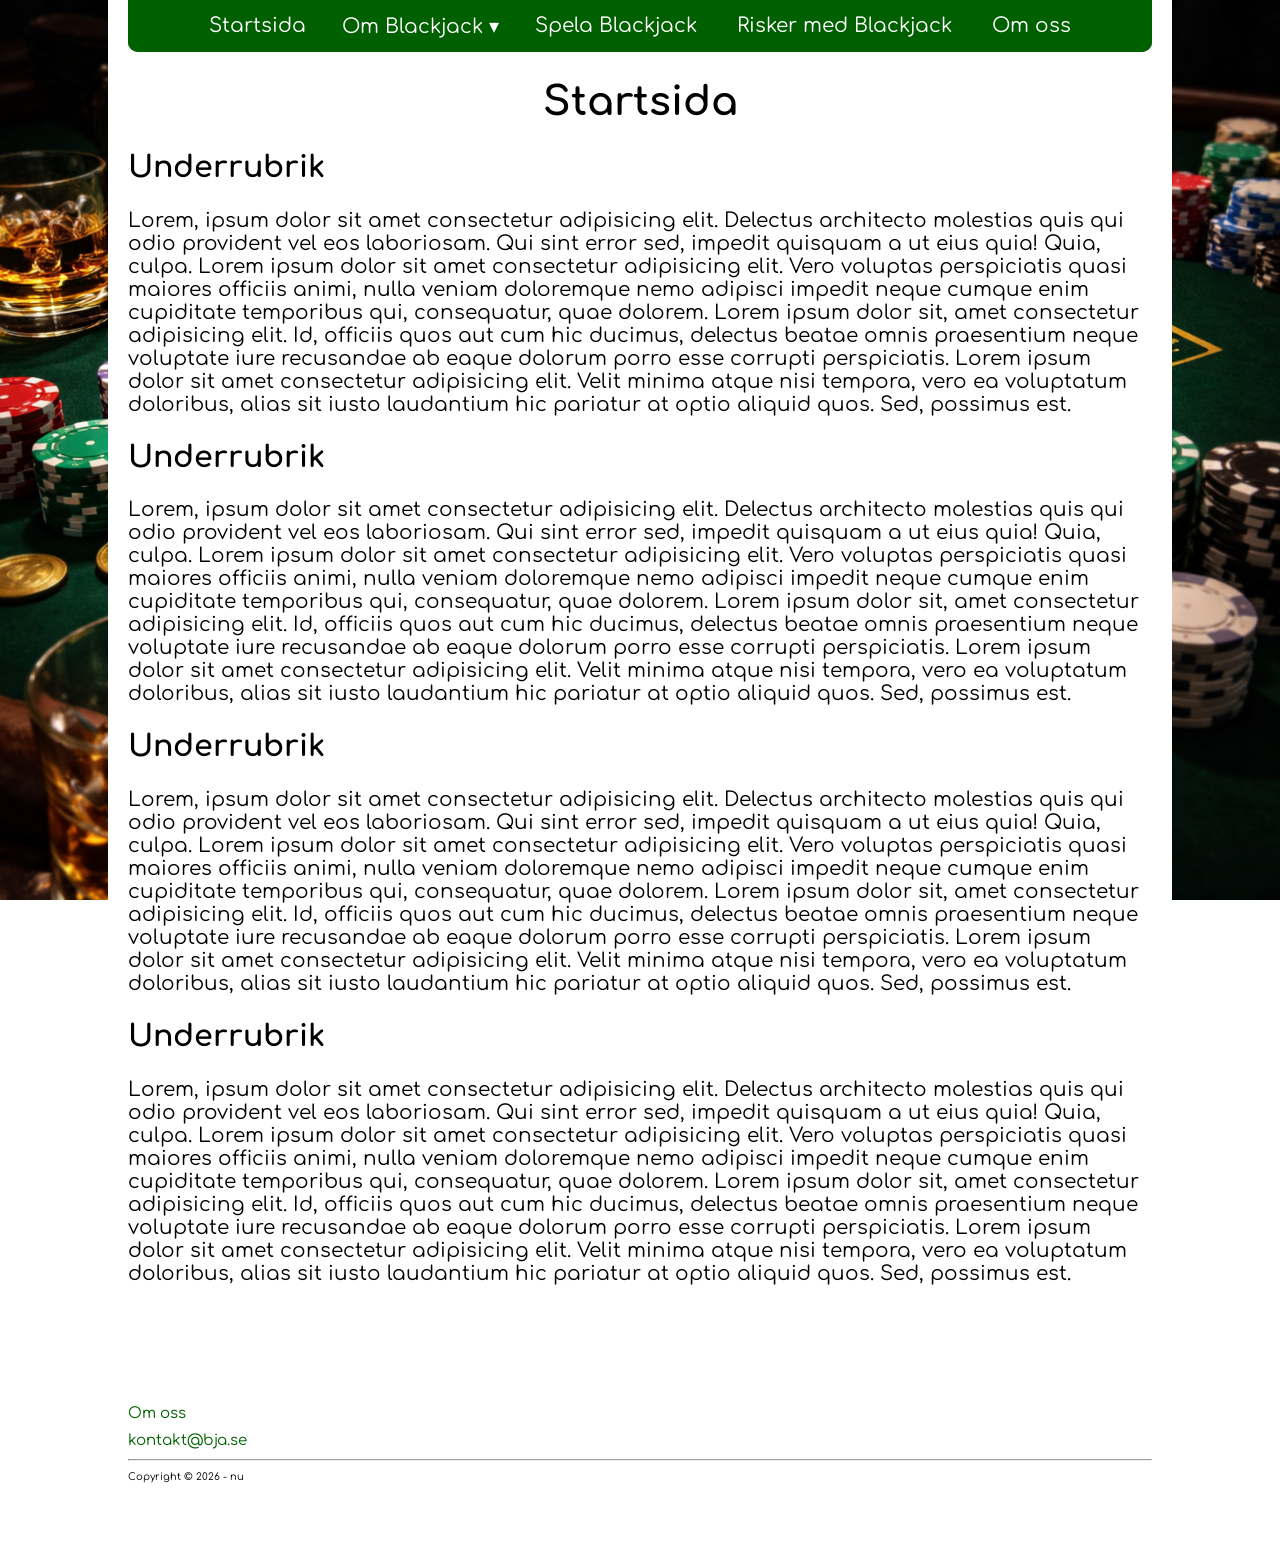
==== index.html @ 2a26037a "Add files via upload" ====
<!DOCTYPE html>
<html lang="sv">
<head>
    <meta charset="UTF-8">
    <meta name="viewport" content="width=device-width, initial-scale=1.0">
    <title>BJA | Startsida</title>
	<link href="style.css" rel="stylesheet">
    <link rel="stylesheet" href="https://fonts.googleapis.com/css2?family=Comfortaa&display=swap">
</head>
<body>
    <div class="content">
        <header>
            <ul>
                <li><a href="index.html">Startsida</a></li>
                <li class="dropdown">
                    <button class="dropbtn">Om Blackjack ▾</button>
                    <div class="dropdown-content">
                        <a href="dropdown/historia.html">Historia</a>
                        <a href="dropdown/spelregler.html">Spelregler</a>
                        <a href="dropdown/strategi.html">Stratergi</a>
                        <a href="dropdown/statistik.html">Statistik</a>
                    </div>
                </li>               
                <li><a href="spela_BJ.html">Spela Blackjack</a></li>
                <li><a href="risker_med_BJ.html">Risker med Blackjack</a></li>
                <li><a href="om_oss.html">Om oss</a></li>  
            </ul>
       </header>
       
       <div class="main">
            <h1>Startsida</h1>
            <h2>Underrubrik</h2>
            <p>
                Lorem, ipsum dolor sit amet consectetur adipisicing elit. Delectus architecto molestias quis qui odio provident vel eos laboriosam. Qui sint error sed, impedit quisquam a ut eius quia! Quia, culpa.
                Lorem ipsum dolor sit amet consectetur adipisicing elit. Vero voluptas perspiciatis quasi maiores officiis animi, nulla veniam doloremque nemo adipisci impedit neque cumque enim cupiditate temporibus qui, consequatur, quae dolorem.
                Lorem ipsum dolor sit, amet consectetur adipisicing elit. Id, officiis quos aut cum hic ducimus, delectus beatae omnis praesentium neque voluptate iure recusandae ab eaque dolorum porro esse corrupti perspiciatis.
                Lorem ipsum dolor sit amet consectetur adipisicing elit. Velit minima atque nisi tempora, vero ea voluptatum doloribus, alias sit iusto laudantium hic pariatur at optio aliquid quos. Sed, possimus est.
            </p>
            <h2>Underrubrik</h2>
            <p>
                Lorem, ipsum dolor sit amet consectetur adipisicing elit. Delectus architecto molestias quis qui odio provident vel eos laboriosam. Qui sint error sed, impedit quisquam a ut eius quia! Quia, culpa.
                Lorem ipsum dolor sit amet consectetur adipisicing elit. Vero voluptas perspiciatis quasi maiores officiis animi, nulla veniam doloremque nemo adipisci impedit neque cumque enim cupiditate temporibus qui, consequatur, quae dolorem.
                Lorem ipsum dolor sit, amet consectetur adipisicing elit. Id, officiis quos aut cum hic ducimus, delectus beatae omnis praesentium neque voluptate iure recusandae ab eaque dolorum porro esse corrupti perspiciatis.
                Lorem ipsum dolor sit amet consectetur adipisicing elit. Velit minima atque nisi tempora, vero ea voluptatum doloribus, alias sit iusto laudantium hic pariatur at optio aliquid quos. Sed, possimus est.
            </p>
            <h2>Underrubrik</h2>
            <p>
                Lorem, ipsum dolor sit amet consectetur adipisicing elit. Delectus architecto molestias quis qui odio provident vel eos laboriosam. Qui sint error sed, impedit quisquam a ut eius quia! Quia, culpa.
                Lorem ipsum dolor sit amet consectetur adipisicing elit. Vero voluptas perspiciatis quasi maiores officiis animi, nulla veniam doloremque nemo adipisci impedit neque cumque enim cupiditate temporibus qui, consequatur, quae dolorem.
                Lorem ipsum dolor sit, amet consectetur adipisicing elit. Id, officiis quos aut cum hic ducimus, delectus beatae omnis praesentium neque voluptate iure recusandae ab eaque dolorum porro esse corrupti perspiciatis.
                Lorem ipsum dolor sit amet consectetur adipisicing elit. Velit minima atque nisi tempora, vero ea voluptatum doloribus, alias sit iusto laudantium hic pariatur at optio aliquid quos. Sed, possimus est.
            </p>
            <h2>Underrubrik</h2>
            <p>
                Lorem, ipsum dolor sit amet consectetur adipisicing elit. Delectus architecto molestias quis qui odio provident vel eos laboriosam. Qui sint error sed, impedit quisquam a ut eius quia! Quia, culpa.
                Lorem ipsum dolor sit amet consectetur adipisicing elit. Vero voluptas perspiciatis quasi maiores officiis animi, nulla veniam doloremque nemo adipisci impedit neque cumque enim cupiditate temporibus qui, consequatur, quae dolorem.
                Lorem ipsum dolor sit, amet consectetur adipisicing elit. Id, officiis quos aut cum hic ducimus, delectus beatae omnis praesentium neque voluptate iure recusandae ab eaque dolorum porro esse corrupti perspiciatis.
                Lorem ipsum dolor sit amet consectetur adipisicing elit. Velit minima atque nisi tempora, vero ea voluptatum doloribus, alias sit iusto laudantium hic pariatur at optio aliquid quos. Sed, possimus est.
            </p>
        </div>
    </div>


    <footer>
        <p><a href="om_oss.html">Om oss</a></p>
        <p><a href="mailto:kontakt@bja.se">kontakt@bja.se</a></p>
        <hr>
        <p>Copyright © 2026 - nu</p>
    </footer>

    <script src="script.js"></script>
</body>
</html>
---- style.css ----
p {
    font-family: 'Comfortaa';
    font-size: 20px;
    color: black;
}

h1 {
    font-family: 'Comfortaa', normal, bold;
    font-size: 40px;
    color: black;
    text-align: center;
}

h2 {
    font-family: 'Comfortaa', normal, bold;
    font-size: 30px;
    color: black;
}

a {
    font-family: 'Comfortaa', normal, bold;
    font-size: 20px;
    color: #006000;
    text-decoration: none;
}

a:hover {
    color: #002000;
    text-decoration: underline;
}

body {
    margin: 0;
    background-image: url("bilder/bakgrundoptimeradjpg.jpg");
    background-size: cover;
    background-attachment: fixed; /* gör bakgrunden statisk */
    background-position: center;
    color: #106000;
}

.content {
    background-color: white;
    width: 80%;
    margin: 0px auto;
    padding: 20px;
    border-radius: 0 0 10px 10px;
}

header {
    background-color: #006000;
    color: white;
    border-radius: 0 0 10px 10px;
    position: fixed;
    top: 0;
    width: 80%;
}

ul {
    list-style-type: none;   /* tar bort punkter */
    margin: 0;
    padding: 0;
    background-color: #006000;
    overflow: hidden;
    border-radius: 0 0 10px 10px;
    align-self: auto;
    display: flex;
    justify-content: center;
}

li {
    float:left; /* gör så att de hamnar bredvid varandra */
}

li a {
    display: block;
    color: white;
    text-align: center;
    padding: 14px 20px;
    text-decoration: none;
}

li a:hover {
    background-color: #004000; /* färg när man håller musen över */
    color: white;
}

.dropdown { 
  float: left;
  overflow: hidden;
}

.dropdown .dropbtn { /* Gemensamt för både .dropdown och .dropbtn */
  font-size: 20px; 
  border: none;
  outline: none;
  color: white;
  padding: 14px 16px;
  background-color: inherit;
  font-family: 'Comfortaa';
  margin: 0;
}

.navbar a:hover, .dropdown:hover .dropbtn {
  background-color: #004000;
  text-decoration: none;
}

.dropdown-content {
  display: none;
  position: absolute;
  background-color: #f9f9f9;
  min-width: 160px;
  box-shadow: 0px 8px 16px 0px rgba(0,0,0,0.2);
  z-index: 1;
}

.dropdown-content a {
  float: none;
  color: black;
  padding: 12px 16px;
  text-decoration: none;
  display: block;
  text-align: left;
}

.dropdown-content a:hover {
  background-color: #ddd;
  color: black;
  text-decoration: underline;
}

.dropdown:hover .dropdown-content {
  display: block;
}

.main {
  margin-top: 60px;
}

footer {
    background-color: white;
    width: 80%;
    margin: 50px auto ;
    padding: 20px;
    border-radius: 10px;
}

footer p a{
    font-size: 15px;
}

footer p{
    font-size: 10px;
}





canvas{
    border: 1px solid black;
    display: block;
    margin: 0 auto;
}
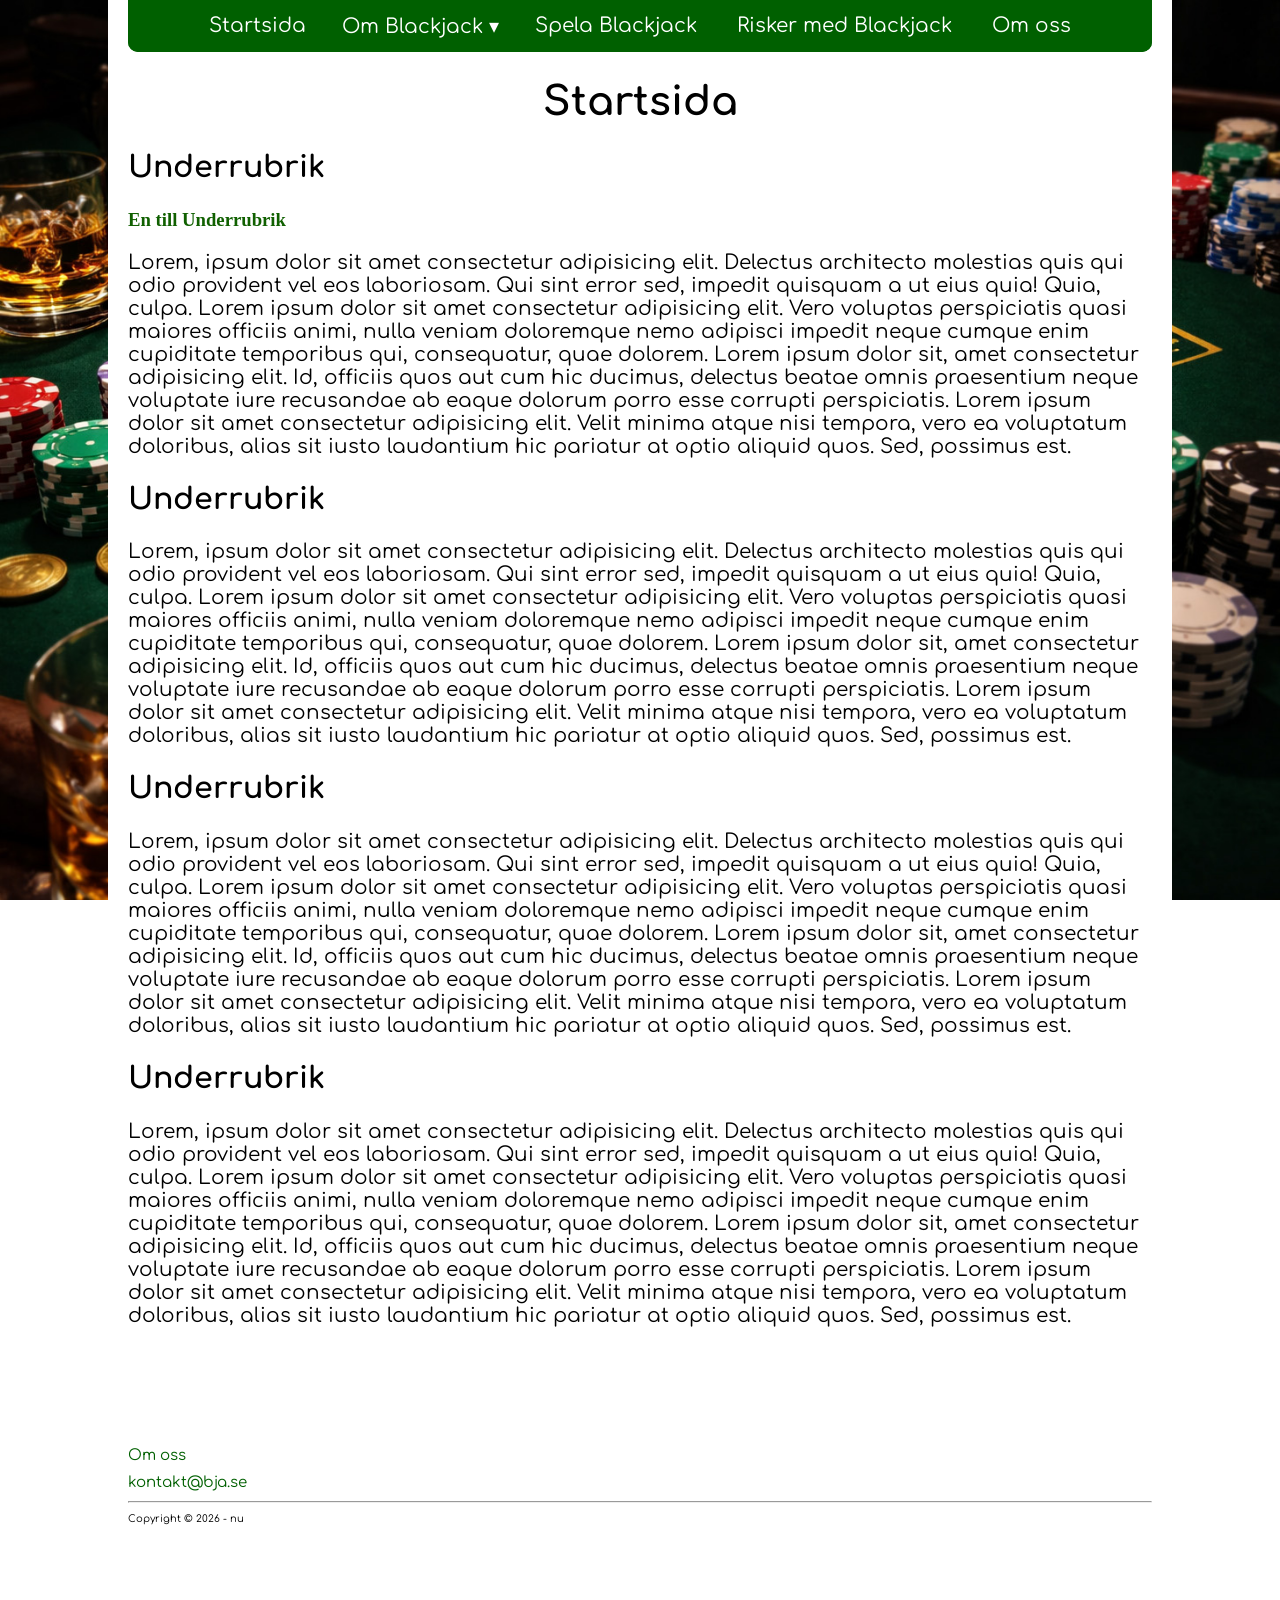
==== commit 535b2c7c: "Update index.html Lade till en till underrubrik som är värdelös :-)" ====
--- a/index.html
+++ b/index.html
@@ -30,6 +30,7 @@
        <div class="main">
             <h1>Startsida</h1>
             <h2>Underrubrik</h2>
+            <h3>En till Underrubrik</h3>
             <p>
                 Lorem, ipsum dolor sit amet consectetur adipisicing elit. Delectus architecto molestias quis qui odio provident vel eos laboriosam. Qui sint error sed, impedit quisquam a ut eius quia! Quia, culpa.
                 Lorem ipsum dolor sit amet consectetur adipisicing elit. Vero voluptas perspiciatis quasi maiores officiis animi, nulla veniam doloremque nemo adipisci impedit neque cumque enim cupiditate temporibus qui, consequatur, quae dolorem.
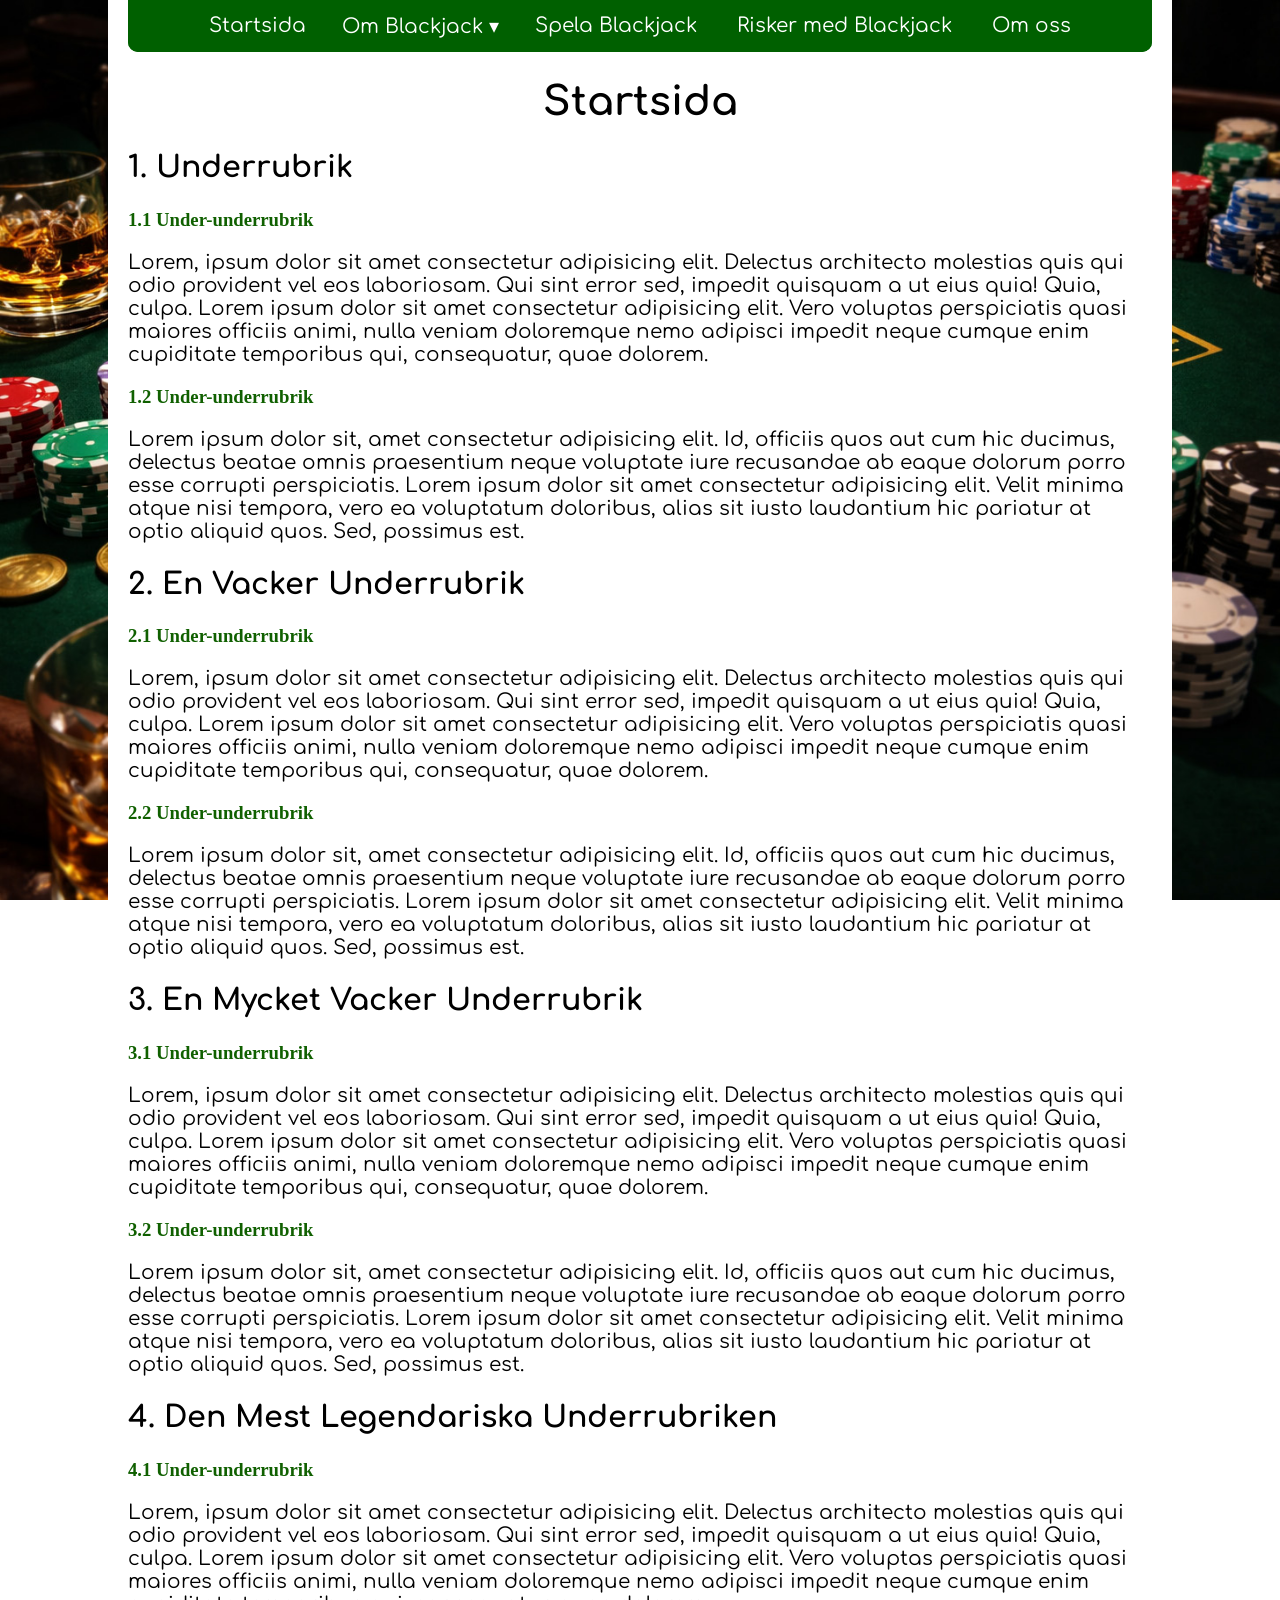
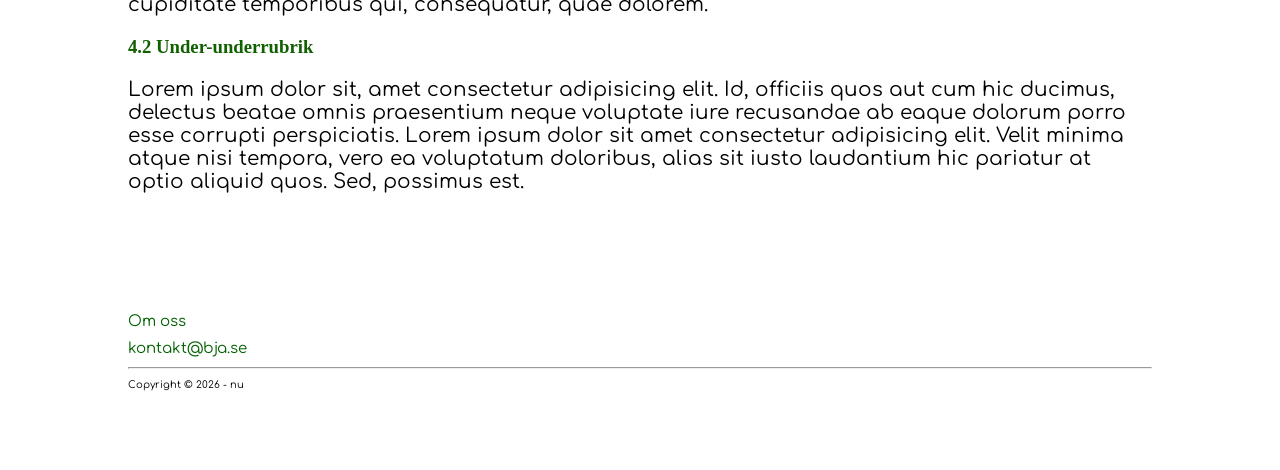
==== commit f62abb98: "Update index.html" ====
--- a/index.html
+++ b/index.html
@@ -29,32 +29,47 @@
        
        <div class="main">
             <h1>Startsida</h1>
-            <h2>Underrubrik</h2>
-            <h3>En till Underrubrik</h3>
+            <h2>1. Underrubrik</h2>
+            <h3>1.1 Under-underrubrik</h3>
             <p>
                 Lorem, ipsum dolor sit amet consectetur adipisicing elit. Delectus architecto molestias quis qui odio provident vel eos laboriosam. Qui sint error sed, impedit quisquam a ut eius quia! Quia, culpa.
                 Lorem ipsum dolor sit amet consectetur adipisicing elit. Vero voluptas perspiciatis quasi maiores officiis animi, nulla veniam doloremque nemo adipisci impedit neque cumque enim cupiditate temporibus qui, consequatur, quae dolorem.
+            </p>
+            <h3>1.2 Under-underrubrik</h3>
+            <p>
                 Lorem ipsum dolor sit, amet consectetur adipisicing elit. Id, officiis quos aut cum hic ducimus, delectus beatae omnis praesentium neque voluptate iure recusandae ab eaque dolorum porro esse corrupti perspiciatis.
                 Lorem ipsum dolor sit amet consectetur adipisicing elit. Velit minima atque nisi tempora, vero ea voluptatum doloribus, alias sit iusto laudantium hic pariatur at optio aliquid quos. Sed, possimus est.
             </p>
-            <h2>Underrubrik</h2>
+            <h2>2. En Vacker Underrubrik</h2>
+            <h3>2.1 Under-underrubrik</h3>
             <p>
                 Lorem, ipsum dolor sit amet consectetur adipisicing elit. Delectus architecto molestias quis qui odio provident vel eos laboriosam. Qui sint error sed, impedit quisquam a ut eius quia! Quia, culpa.
                 Lorem ipsum dolor sit amet consectetur adipisicing elit. Vero voluptas perspiciatis quasi maiores officiis animi, nulla veniam doloremque nemo adipisci impedit neque cumque enim cupiditate temporibus qui, consequatur, quae dolorem.
+            </p>
+            <h3>2.2 Under-underrubrik</h3>
+            <p>
                 Lorem ipsum dolor sit, amet consectetur adipisicing elit. Id, officiis quos aut cum hic ducimus, delectus beatae omnis praesentium neque voluptate iure recusandae ab eaque dolorum porro esse corrupti perspiciatis.
                 Lorem ipsum dolor sit amet consectetur adipisicing elit. Velit minima atque nisi tempora, vero ea voluptatum doloribus, alias sit iusto laudantium hic pariatur at optio aliquid quos. Sed, possimus est.
             </p>
-            <h2>Underrubrik</h2>
+            <h2>3. En Mycket Vacker Underrubrik</h2>
+            <h3>3.1 Under-underrubrik</h3>
             <p>
                 Lorem, ipsum dolor sit amet consectetur adipisicing elit. Delectus architecto molestias quis qui odio provident vel eos laboriosam. Qui sint error sed, impedit quisquam a ut eius quia! Quia, culpa.
                 Lorem ipsum dolor sit amet consectetur adipisicing elit. Vero voluptas perspiciatis quasi maiores officiis animi, nulla veniam doloremque nemo adipisci impedit neque cumque enim cupiditate temporibus qui, consequatur, quae dolorem.
+            </p>
+            <h3>3.2 Under-underrubrik</h3>
+            <p>
                 Lorem ipsum dolor sit, amet consectetur adipisicing elit. Id, officiis quos aut cum hic ducimus, delectus beatae omnis praesentium neque voluptate iure recusandae ab eaque dolorum porro esse corrupti perspiciatis.
                 Lorem ipsum dolor sit amet consectetur adipisicing elit. Velit minima atque nisi tempora, vero ea voluptatum doloribus, alias sit iusto laudantium hic pariatur at optio aliquid quos. Sed, possimus est.
             </p>
-            <h2>Underrubrik</h2>
+            <h2>4. Den Mest Legendariska Underrubriken</h2>
+            <h3>4.1 Under-underrubrik</h3>
             <p>
                 Lorem, ipsum dolor sit amet consectetur adipisicing elit. Delectus architecto molestias quis qui odio provident vel eos laboriosam. Qui sint error sed, impedit quisquam a ut eius quia! Quia, culpa.
                 Lorem ipsum dolor sit amet consectetur adipisicing elit. Vero voluptas perspiciatis quasi maiores officiis animi, nulla veniam doloremque nemo adipisci impedit neque cumque enim cupiditate temporibus qui, consequatur, quae dolorem.
+            </p>
+            <h3>4.2 Under-underrubrik</h3>
+            <p>
                 Lorem ipsum dolor sit, amet consectetur adipisicing elit. Id, officiis quos aut cum hic ducimus, delectus beatae omnis praesentium neque voluptate iure recusandae ab eaque dolorum porro esse corrupti perspiciatis.
                 Lorem ipsum dolor sit amet consectetur adipisicing elit. Velit minima atque nisi tempora, vero ea voluptatum doloribus, alias sit iusto laudantium hic pariatur at optio aliquid quos. Sed, possimus est.
             </p>
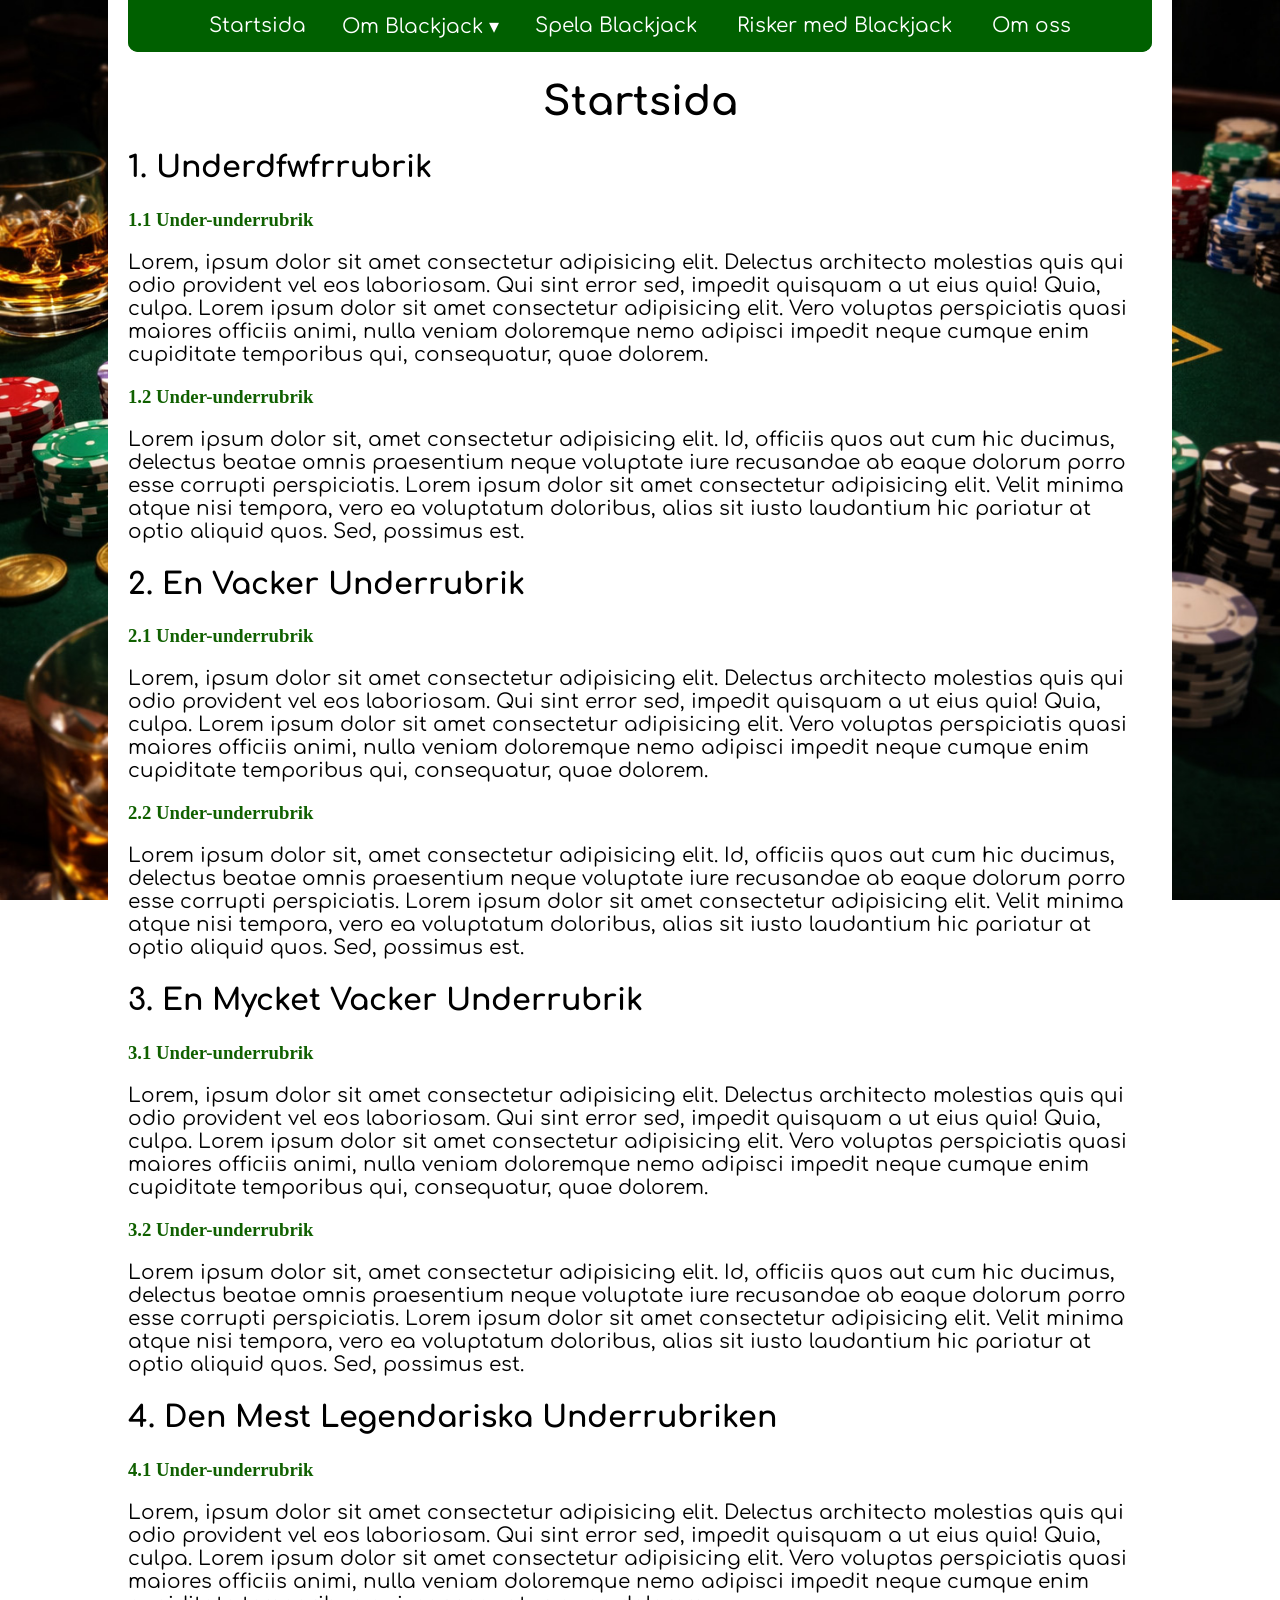
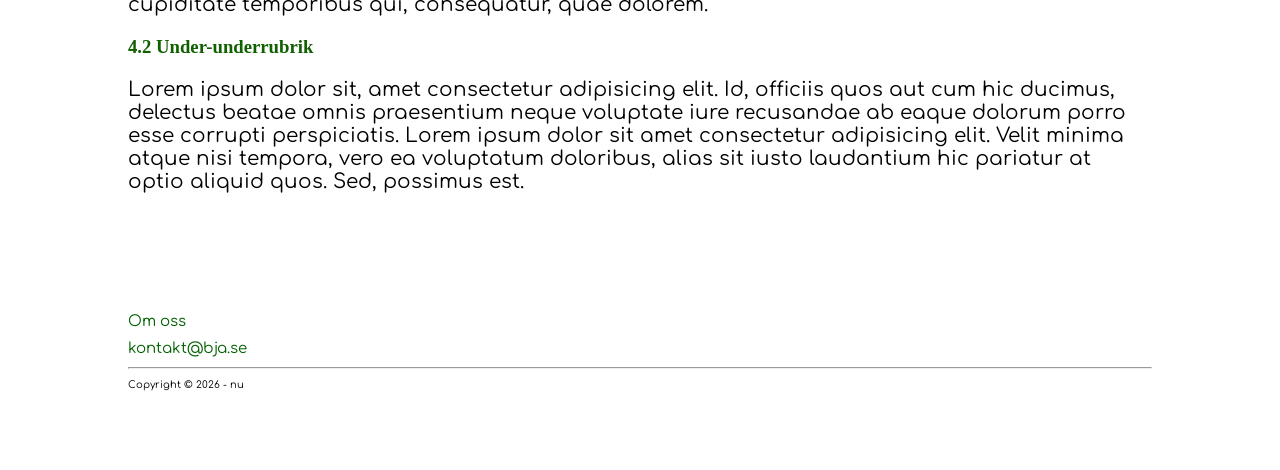
==== commit f73ae364: "Update index.html" ====
--- a/index.html
+++ b/index.html
@@ -29,7 +29,7 @@
        
        <div class="main">
             <h1>Startsida</h1>
-            <h2>1. Underrubrik</h2>
+            <h2>1. Underdfwfrrubrik</h2>
             <h3>1.1 Under-underrubrik</h3>
             <p>
                 Lorem, ipsum dolor sit amet consectetur adipisicing elit. Delectus architecto molestias quis qui odio provident vel eos laboriosam. Qui sint error sed, impedit quisquam a ut eius quia! Quia, culpa.
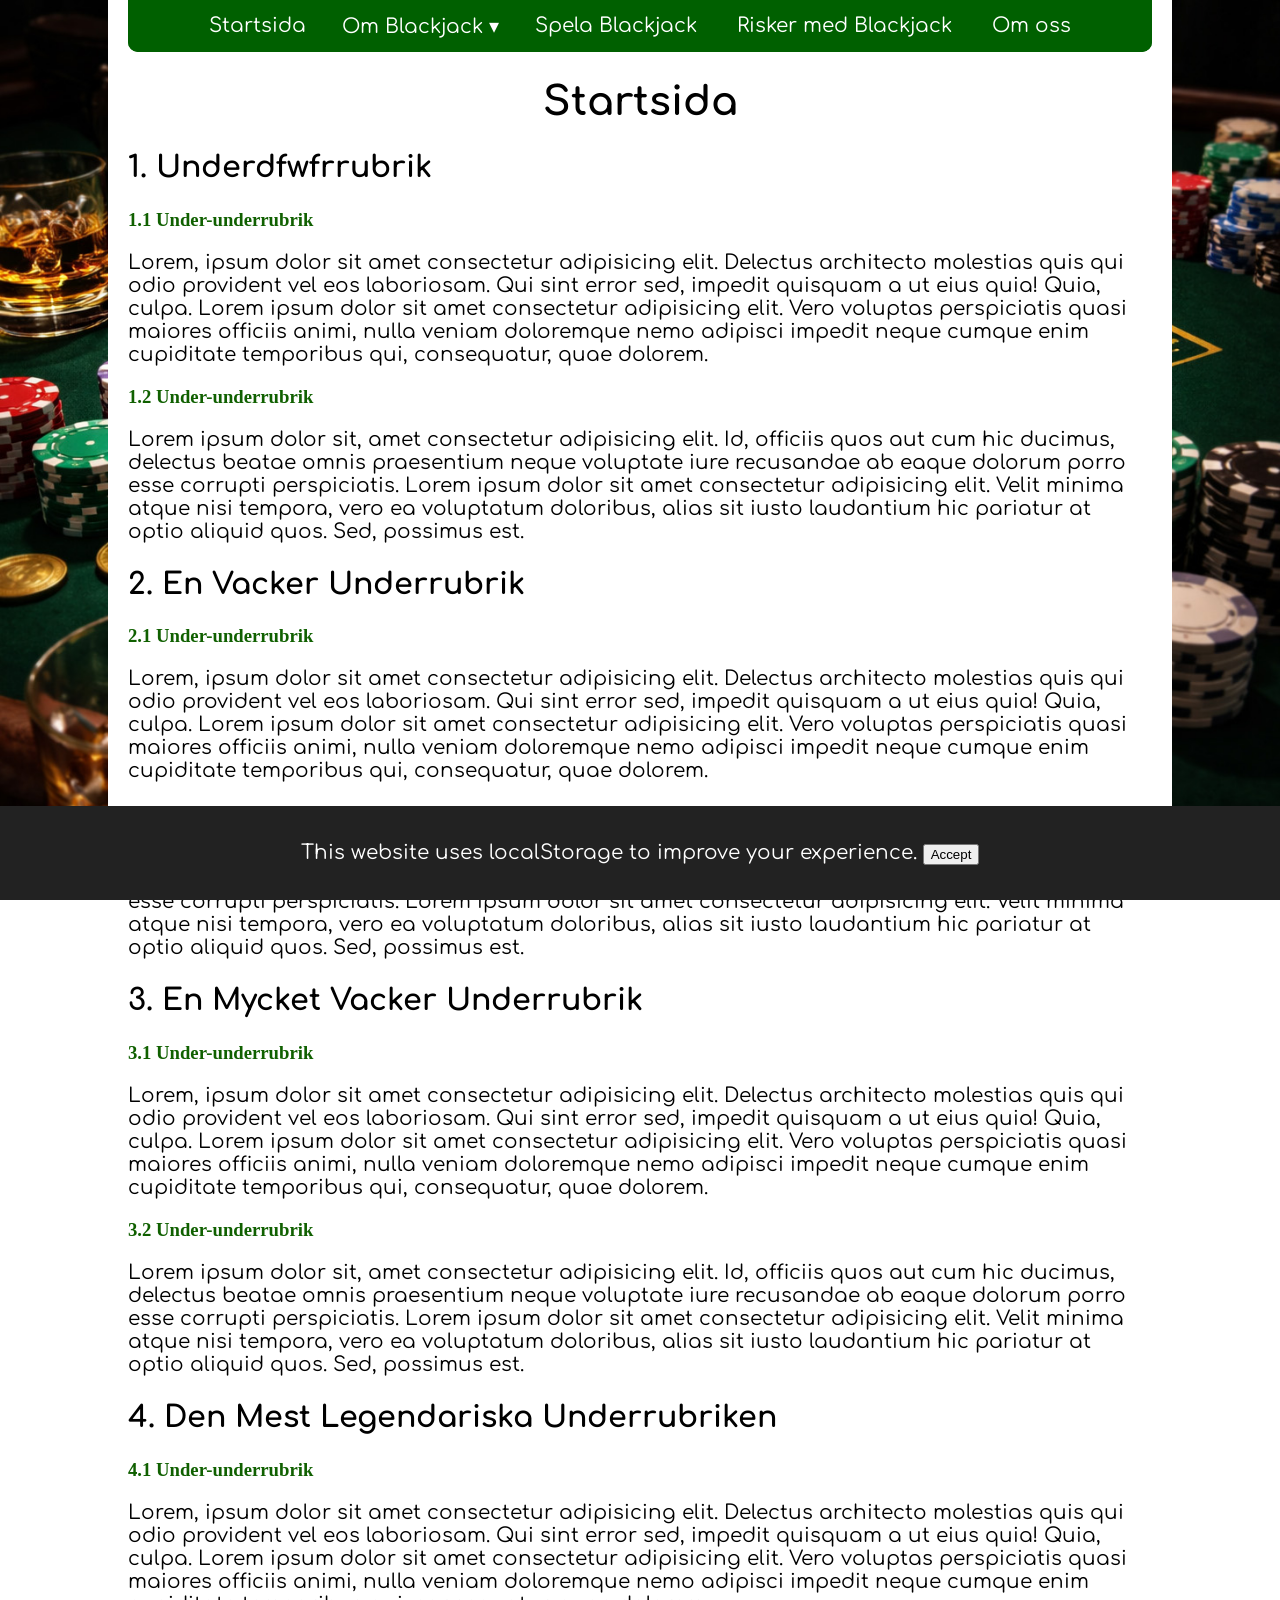
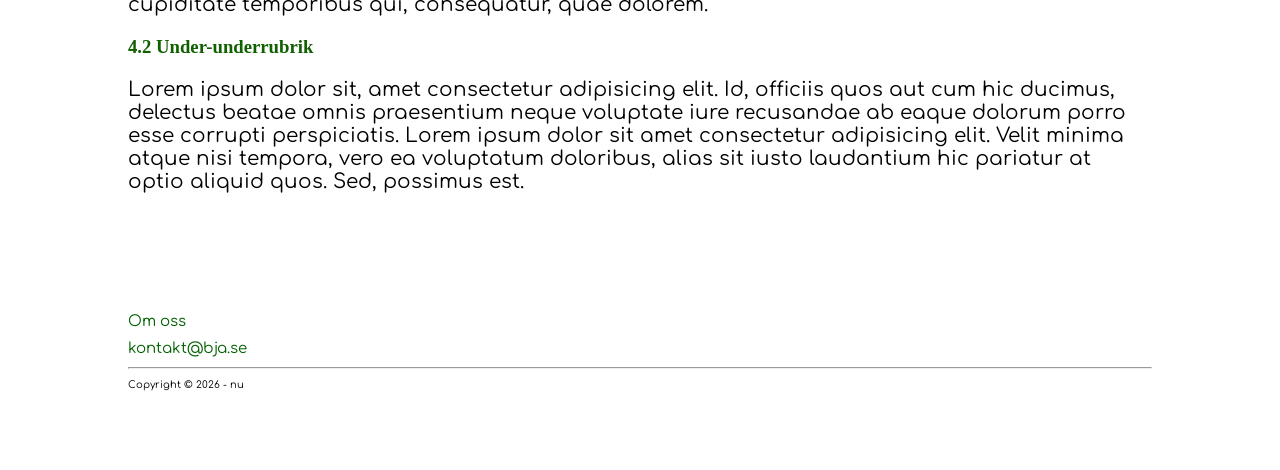
==== commit 45fcb646: "Cookie banner" ====
--- a/index.html
+++ b/index.html
@@ -8,6 +8,13 @@
     <link rel="stylesheet" href="https://fonts.googleapis.com/css2?family=Comfortaa&display=swap">
 </head>
 <body>
+    <div id="cookie-banner">
+        <p>
+            This website uses localStorage to improve your experience. 
+            <button id="accept-cookies"> Accept </button>
+        </p>
+    </div>
+
     <div class="content">
         <header>
             <ul>
--- a/style.css
+++ b/style.css
@@ -154,8 +154,20 @@
     font-size: 10px;
 }
 
-
-
+#cookie-banner {
+    position: fixed;
+    bottom: 0;
+    left: 0;
+    right: 0;
+    background: #222;
+    padding: 15px;
+    display: none;
+    text-align: center;
+    z-index: 1000;
+}
+#cookie-banner p {
+    color: white;
+}
 
 
 canvas{
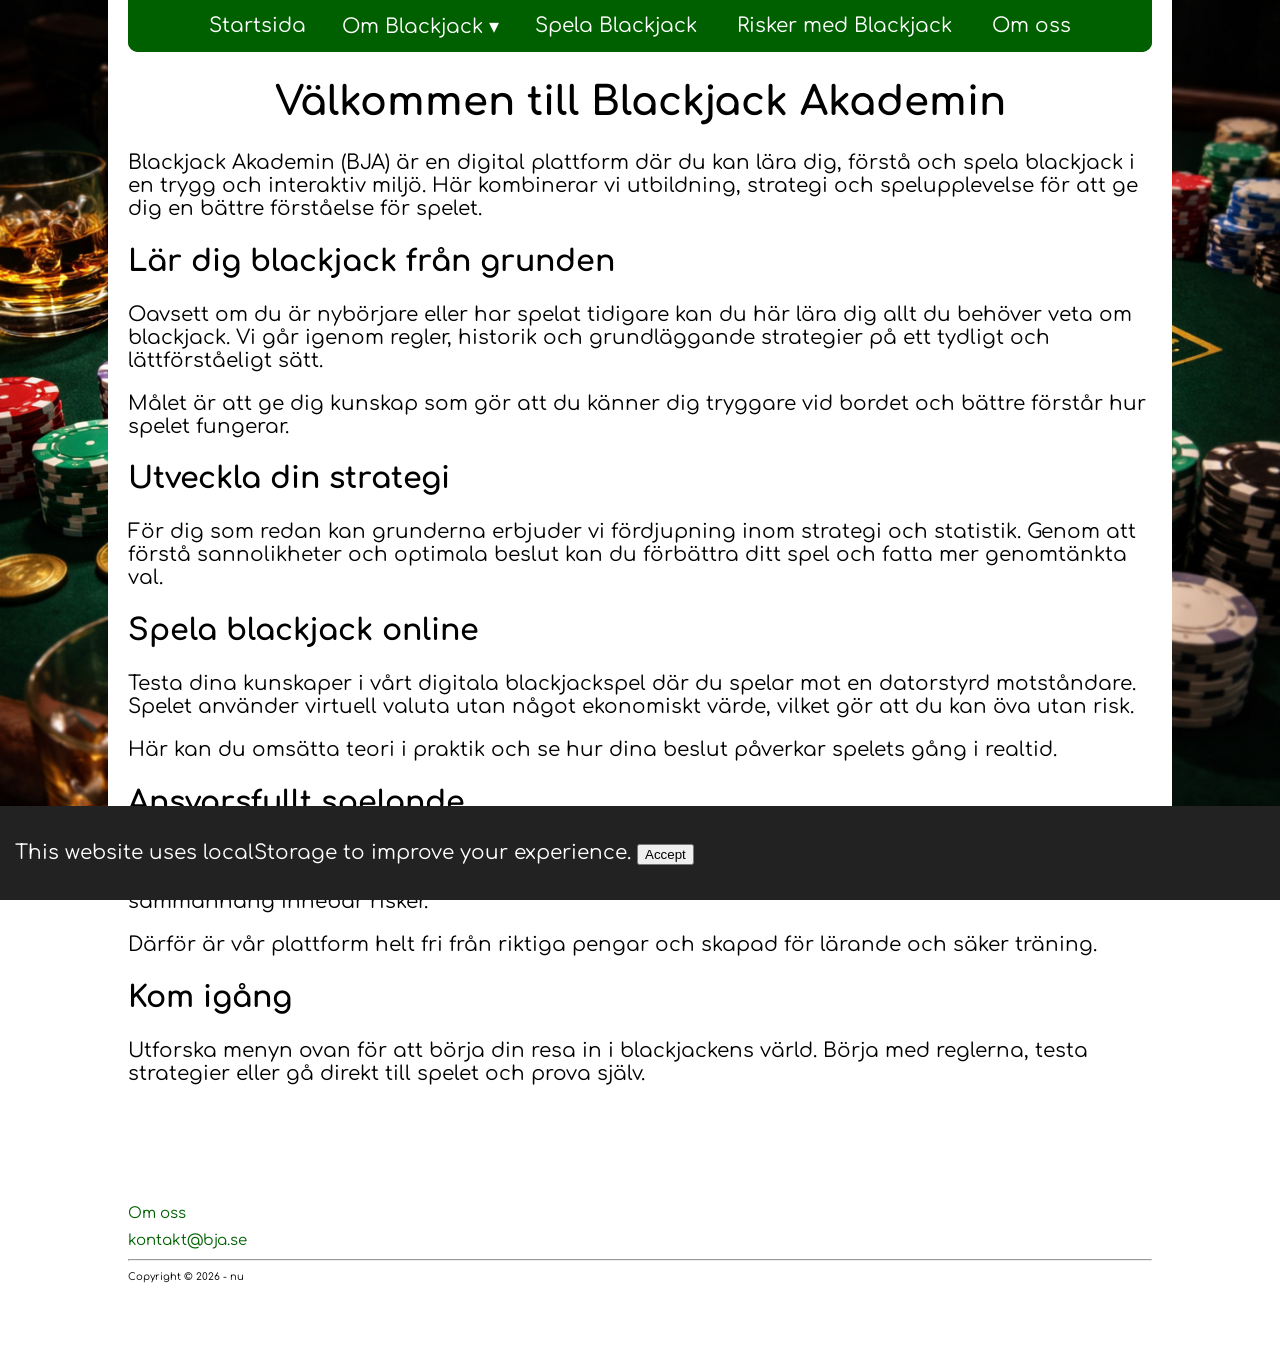
==== commit dbb43f6e: "Textinnehåll på sidorna text är genererad med ChatGPT" ====
--- a/index.html
+++ b/index.html
@@ -35,50 +35,48 @@
        </header>
        
        <div class="main">
-            <h1>Startsida</h1>
-            <h2>1. Underdfwfrrubrik</h2>
-            <h3>1.1 Under-underrubrik</h3>
+            <h1>Välkommen till Blackjack Akademin</h1>
             <p>
-                Lorem, ipsum dolor sit amet consectetur adipisicing elit. Delectus architecto molestias quis qui odio provident vel eos laboriosam. Qui sint error sed, impedit quisquam a ut eius quia! Quia, culpa.
-                Lorem ipsum dolor sit amet consectetur adipisicing elit. Vero voluptas perspiciatis quasi maiores officiis animi, nulla veniam doloremque nemo adipisci impedit neque cumque enim cupiditate temporibus qui, consequatur, quae dolorem.
+                Blackjack Akademin (BJA) är en digital plattform där du kan lära dig, förstå och spela blackjack i en trygg och interaktiv miljö. 
+                Här kombinerar vi utbildning, strategi och spelupplevelse för att ge dig en bättre förståelse för spelet.
             </p>
-            <h3>1.2 Under-underrubrik</h3>
+
+            <h2>Lär dig blackjack från grunden</h2>
             <p>
-                Lorem ipsum dolor sit, amet consectetur adipisicing elit. Id, officiis quos aut cum hic ducimus, delectus beatae omnis praesentium neque voluptate iure recusandae ab eaque dolorum porro esse corrupti perspiciatis.
-                Lorem ipsum dolor sit amet consectetur adipisicing elit. Velit minima atque nisi tempora, vero ea voluptatum doloribus, alias sit iusto laudantium hic pariatur at optio aliquid quos. Sed, possimus est.
+                Oavsett om du är nybörjare eller har spelat tidigare kan du här lära dig allt du behöver veta om blackjack. 
+                Vi går igenom regler, historik och grundläggande strategier på ett tydligt och lättförståeligt sätt.
             </p>
-            <h2>2. En Vacker Underrubrik</h2>
-            <h3>2.1 Under-underrubrik</h3>
             <p>
-                Lorem, ipsum dolor sit amet consectetur adipisicing elit. Delectus architecto molestias quis qui odio provident vel eos laboriosam. Qui sint error sed, impedit quisquam a ut eius quia! Quia, culpa.
-                Lorem ipsum dolor sit amet consectetur adipisicing elit. Vero voluptas perspiciatis quasi maiores officiis animi, nulla veniam doloremque nemo adipisci impedit neque cumque enim cupiditate temporibus qui, consequatur, quae dolorem.
+                Målet är att ge dig kunskap som gör att du känner dig tryggare vid bordet och bättre förstår hur spelet fungerar.
             </p>
-            <h3>2.2 Under-underrubrik</h3>
+
+            <h2>Utveckla din strategi</h2>
             <p>
-                Lorem ipsum dolor sit, amet consectetur adipisicing elit. Id, officiis quos aut cum hic ducimus, delectus beatae omnis praesentium neque voluptate iure recusandae ab eaque dolorum porro esse corrupti perspiciatis.
-                Lorem ipsum dolor sit amet consectetur adipisicing elit. Velit minima atque nisi tempora, vero ea voluptatum doloribus, alias sit iusto laudantium hic pariatur at optio aliquid quos. Sed, possimus est.
+                För dig som redan kan grunderna erbjuder vi fördjupning inom strategi och statistik. 
+                Genom att förstå sannolikheter och optimala beslut kan du förbättra ditt spel och fatta mer genomtänkta val.
             </p>
-            <h2>3. En Mycket Vacker Underrubrik</h2>
-            <h3>3.1 Under-underrubrik</h3>
+
+            <h2>Spela blackjack online</h2>
             <p>
-                Lorem, ipsum dolor sit amet consectetur adipisicing elit. Delectus architecto molestias quis qui odio provident vel eos laboriosam. Qui sint error sed, impedit quisquam a ut eius quia! Quia, culpa.
-                Lorem ipsum dolor sit amet consectetur adipisicing elit. Vero voluptas perspiciatis quasi maiores officiis animi, nulla veniam doloremque nemo adipisci impedit neque cumque enim cupiditate temporibus qui, consequatur, quae dolorem.
+                Testa dina kunskaper i vårt digitala blackjackspel där du spelar mot en datorstyrd motståndare. 
+                Spelet använder virtuell valuta utan något ekonomiskt värde, vilket gör att du kan öva utan risk.
             </p>
-            <h3>3.2 Under-underrubrik</h3>
             <p>
-                Lorem ipsum dolor sit, amet consectetur adipisicing elit. Id, officiis quos aut cum hic ducimus, delectus beatae omnis praesentium neque voluptate iure recusandae ab eaque dolorum porro esse corrupti perspiciatis.
-                Lorem ipsum dolor sit amet consectetur adipisicing elit. Velit minima atque nisi tempora, vero ea voluptatum doloribus, alias sit iusto laudantium hic pariatur at optio aliquid quos. Sed, possimus est.
+                Här kan du omsätta teori i praktik och se hur dina beslut påverkar spelets gång i realtid.
             </p>
-            <h2>4. Den Mest Legendariska Underrubriken</h2>
-            <h3>4.1 Under-underrubrik</h3>
+
+            <h2>Ansvarsfullt spelande</h2>
             <p>
-                Lorem, ipsum dolor sit amet consectetur adipisicing elit. Delectus architecto molestias quis qui odio provident vel eos laboriosam. Qui sint error sed, impedit quisquam a ut eius quia! Quia, culpa.
-                Lorem ipsum dolor sit amet consectetur adipisicing elit. Vero voluptas perspiciatis quasi maiores officiis animi, nulla veniam doloremque nemo adipisci impedit neque cumque enim cupiditate temporibus qui, consequatur, quae dolorem.
+                Vi vill också öka medvetenheten om riskerna med gambling. Även om blackjack kan vara underhållande och strategiskt, 
+                är det viktigt att förstå att spel om pengar i verkliga sammanhang innebär risker.
             </p>
-            <h3>4.2 Under-underrubrik</h3>
             <p>
-                Lorem ipsum dolor sit, amet consectetur adipisicing elit. Id, officiis quos aut cum hic ducimus, delectus beatae omnis praesentium neque voluptate iure recusandae ab eaque dolorum porro esse corrupti perspiciatis.
-                Lorem ipsum dolor sit amet consectetur adipisicing elit. Velit minima atque nisi tempora, vero ea voluptatum doloribus, alias sit iusto laudantium hic pariatur at optio aliquid quos. Sed, possimus est.
+                Därför är vår plattform helt fri från riktiga pengar och skapad för lärande och säker träning.
+            </p>
+
+            <h2>Kom igång</h2>
+            <p>
+                Utforska menyn ovan för att börja din resa in i blackjackens värld. Börja med reglerna, testa strategier eller gå direkt till spelet och prova själv.
             </p>
         </div>
     </div>
--- a/style.css
+++ b/style.css
@@ -3,6 +3,7 @@
     font-family: 'Comfortaa';
     font-size: 20px;
     color: black;
+    text-align: start;
 }
 
 h1 {
@@ -56,7 +57,7 @@
     width: 80%;
 }
 
-ul {
+header ul {
     list-style-type: none;   /* tar bort punkter */
     margin: 0;
     padding: 0;
@@ -68,11 +69,11 @@
     justify-content: center;
 }
 
-li {
+header li {
     float:left; /* gör så att de hamnar bredvid varandra */
 }
 
-li a {
+header li a {
     display: block;
     color: white;
     text-align: center;
@@ -80,7 +81,7 @@
     text-decoration: none;
 }
 
-li a:hover {
+header li a:hover {
     background-color: #004000; /* färg när man håller musen över */
     color: white;
 }
@@ -169,6 +170,11 @@
     color: white;
 }
 
+th, td {
+    border-style: hidden;
+    padding-right: 50px;
+
+}
 
 canvas{
     border: 1px solid black;
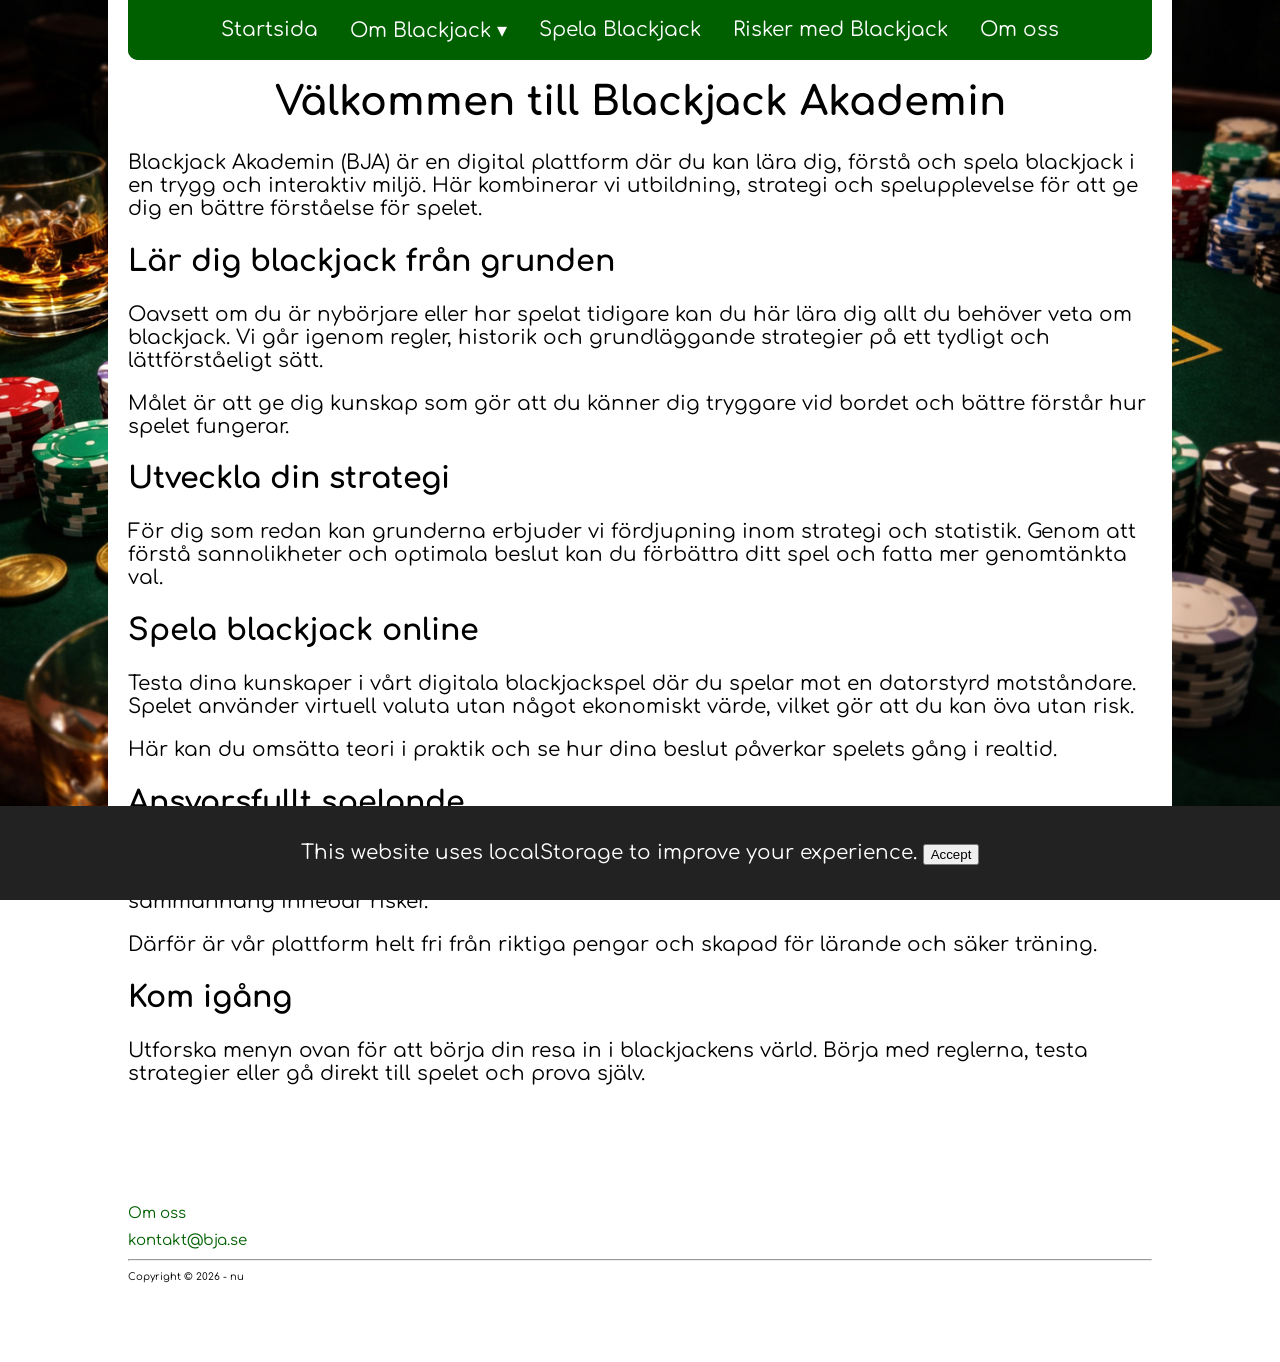
==== commit de7275aa: "Update index.html" ====
--- a/index.html
+++ b/index.html
@@ -36,6 +36,7 @@
        
        <div class="main">
             <h1>Välkommen till Blackjack Akademin</h1>
+            
             <p>
                 Blackjack Akademin (BJA) är en digital plattform där du kan lära dig, förstå och spela blackjack i en trygg och interaktiv miljö. 
                 Här kombinerar vi utbildning, strategi och spelupplevelse för att ge dig en bättre förståelse för spelet.
--- a/style.css
+++ b/style.css
@@ -33,7 +33,7 @@
 
 body {
     margin: 0;
-    background-image: url("bilder/bakgrundoptimeradjpg.jpg");
+    background-image: url("bilder/bakgrund.jpg");
     background-size: cover;
     background-attachment: fixed; /* gör bakgrunden statisk */
     background-position: center;
@@ -77,7 +77,7 @@
     display: block;
     color: white;
     text-align: center;
-    padding: 14px 20px;
+    padding: 18px 16px;
     text-decoration: none;
 }
 
@@ -96,7 +96,7 @@
   border: none;
   outline: none;
   color: white;
-  padding: 14px 16px;
+  padding: 18px 16px;
   background-color: inherit;
   font-family: 'Comfortaa';
   margin: 0;
@@ -111,8 +111,9 @@
   display: none;
   position: absolute;
   background-color: #f9f9f9;
-  min-width: 160px;
-  box-shadow: 0px 8px 16px 0px rgba(0,0,0,0.2);
+  min-width: 196px;
+  box-shadow: 0px 0px 12px 8px rgba(0,0,0,0.2);
+  border-radius: 0 0 8px 8px;
   z-index: 1;
 }
 
@@ -168,12 +169,13 @@
 }
 #cookie-banner p {
     color: white;
+    text-align: center;
 }
 
 th, td {
     border-style: hidden;
     padding-right: 50px;
-
+    font-weight: normal;
 }
 
 canvas{
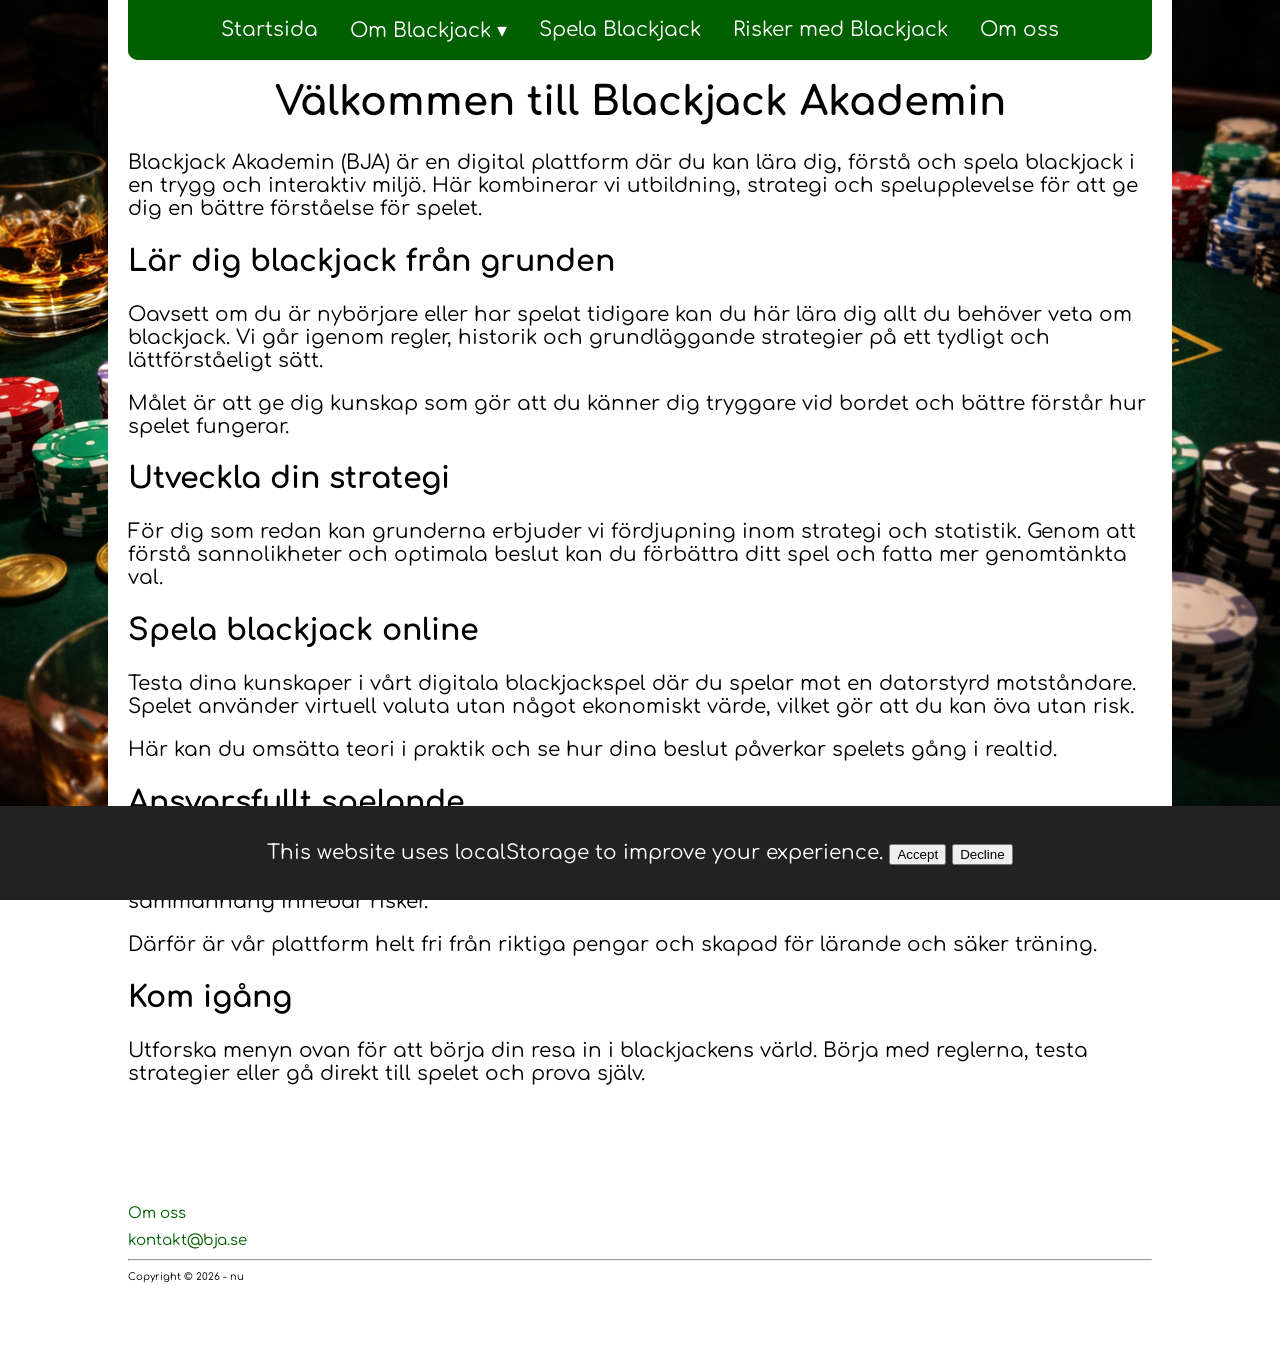
==== commit aed1e052: "I made something :)" ====
--- a/index.html
+++ b/index.html
@@ -12,6 +12,8 @@
         <p>
             This website uses localStorage to improve your experience. 
             <button id="accept-cookies"> Accept </button>
+            <button id="decline-cookies"> Decline </button>
+
         </p>
     </div>
 
--- a/style.css
+++ b/style.css
@@ -167,6 +167,7 @@
     text-align: center;
     z-index: 1000;
 }
+
 #cookie-banner p {
     color: white;
     text-align: center;
